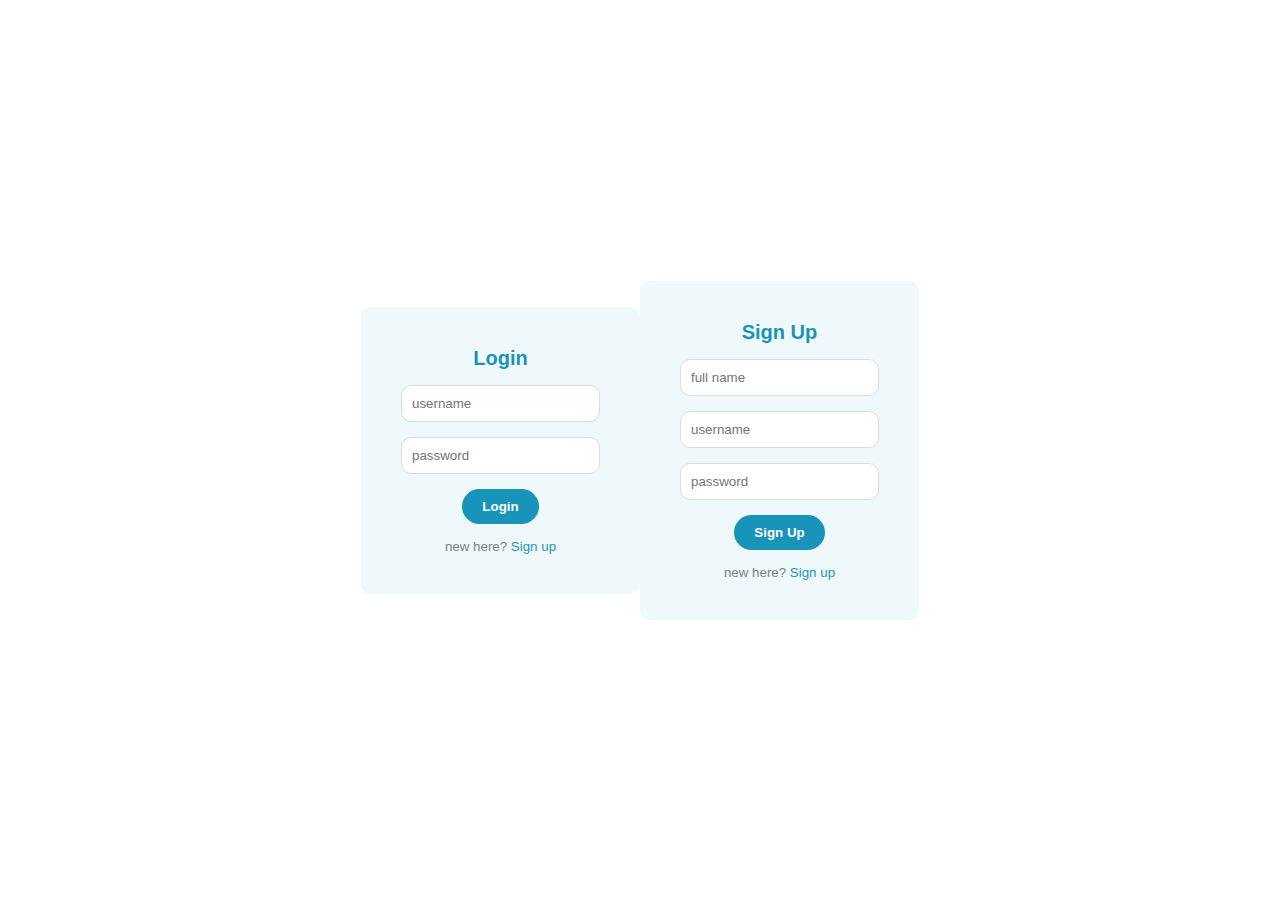
==== pages/login.html @ b734ad47 "finished-login-page-design" ====
<!DOCTYPE html>
<html lang="en">
<head>
    <meta charset="UTF-8">
    <meta name="viewport" content="width=device-width, initial-scale=1.0">
    <title>my financialist</title>
    <link rel="stylesheet" href="../styles/colors.css">
    <link rel="stylesheet" href="../styles/utilities.css">
    <link rel="stylesheet" href="../styles/pages/login.css">
    <link rel="stylesheet" href="../styles/index.css">
</head>
<body>
    <section class="w-full h-full flex center ">
        <form class="primary-bg flex column align-center gap" id="login-form">
            <h2 class="text-primary">Login</h2>
            <input type="text" placeholder="username">
            <input type="password" placeholder="password">
            <button class="btn-style active">Login</button>
            <small class="text-red login-error">wrong email or password</small>
            <small class="text-gray">new here? <span class="signup-switch text-primary">Sign up</span></small>
        </form>
        <form class="primary-bg flex column align-center gap" id="signup-form">
            <h2 class="text-primary">Sign Up</h2>
            <input type="text" placeholder="full name">
            <input type="text" placeholder="username">
            <input type="password" placeholder="password">
            <button class="btn-style active">Sign Up</button>
            <small class="text-red login-error">wrong email or password</small>
            <small class="text-gray">new here? <span class="signup-switch text-primary">Sign up</span></small>
        </form>
    </section>

    <script src="../scripts/login.js"></script>
</body>
</html>
---- styles/colors.css ----
.primary-bg{
    background-color:#0389b210;
}
.secondary-bg{
    background-color: #0389b222;
}

.text-red{
    color: rgb(201, 0, 0);
}
.text-green{
    color: green;
}

.bg-danger{
    background-color: rgb(201, 0, 0);
}

.text-white{
    color: white;
}
.text-gray{
    color: gray;
}

.text-primary{
   color: #0389b2e9;
}
---- styles/utilities.css ----
.btn-style{
    padding: 10px 20px;
    border-radius: 20px;
    font-weight: bold;
    cursor: pointer;
}

.btn-style:hover{
    opacity: 0.85;
}

.flex{
    display: flex;
}

.column{
    flex-direction: column;
}

.center{
    justify-content: center;
    align-items: center;
}

.w-full{
    width: 100%;
}
.justify-between{
    justify-content: space-between;
}

.justify-evenly{
    justify-content: space-evenly;
}
.justify-around{
    justify-content: space-around;
}
.justify-center{
    justify-content: center;
}
.align-center{
    align-items: center;
}

.gap{
    gap:15px
}

.h1-size{
    font-size: 50px;
}

.h-full{
    height: 100vh;
}

.border-radius{
    border-radius: 20px;
}

.search-bar{
    max-width: 300px;
}

@media (max-width:768px){

    .h1-size{
    font-size: 30px;
    }
}
---- styles/pages/login.css ----
form{
    padding: 20px 30px;
}

.login-error{
    display: none;
}

.signup-switch{
    cursor: pointer;
}
---- styles/index.css ----
*{
    margin: 0;
    padding: 0;
    box-sizing: border-box;
    font-family: 'Lucida Sans', 'Lucida Sans Regular', 'Lucida Grande', 'Lucida Sans Unicode', Geneva, Verdana, sans-serif;
}

body{
    display: flex;
    gap: 30px;
}

button{
    border: none;
}

section{
    width: 80vw;
    padding: 35px 20px;
}

header{
    height: 100vh;
    width: 20vw;
    border-radius: 0 30px 30px 0;
    padding: 0 2vw;
    justify-content:space-evenly ;
    

}

header button{
    display: flex;
    gap: 12px;
    align-items: center;
    justify-content: center;
}

header>img{
    width: 150px;
    border-radius: 50%;
}


.currencies-container{
    justify-content: center;
    flex-wrap: wrap;
}

.currencies-container button{
    border-radius: 50%;
    padding: 10px;
    font-weight: bold;
    width: 35px;
    font-size: 10px;
    
}
.currencies-container button:hover{
    opacity: 0.85;
    cursor: pointer;
}

.active{
    background-color:#0389b2e9;
    color: white;
}

.amounts-container{
    flex-wrap: wrap;
    gap: 30px;
    align-self: center;
    justify-content: center;
    
}



.amounts-container h2{
    font-size: 20px;
}

.amounts-container>div{
    padding: 20px;
    border-radius: 30px;
}
.filter-btn{
    align-self: flex-end;
    padding: 5px;
    border-radius: 30px;
    cursor: pointer;
}

.finances-container{
    padding-top: 20px;
    max-height: 340px;
    overflow-y: auto;
}

.finances-container>div{
    padding: 15px 20px;
    border: 1px solid #0389b22d;
}
.finances-container>div:hover{
    opacity: 0.80;
    cursor: pointer;
}

.finances-container>div:nth-child(odd){
    background-color: #0389b210;
}

.finances-container>div small{
    color: gray;
    font-size: 12px;
}

.finances-container>div p{
    font-size: 14px;
}

.popup{
    height: 100vh;
    width: 100%;
    position: fixed;
    background-color: rgba(0, 0, 0, 0.386);
    backdrop-filter: blur(3px);
    display: flex;
    justify-content: center;
    align-items: center;
    display: none;
}

form{
    background-color: white;
    border-radius: 10px;
    padding: 40px;
    gap: 30px;
    position: relative;
    display: flex;
}

form h2{
    font-size: 20px;
}

form input{
    padding: 10px;
    border-radius: 10px;
    outline: none;
    border: 1px solid gainsboro;
}

.exit-form{
    position: absolute;
    top: 0;
    right: 0;
    margin: 15px;
    background-color: white;
    font-size: 16px;
    cursor: pointer;
}

.info-popup{
    background-color: white;
    border-radius: 10px;
    padding: 40px;
    gap: 30px;
    position: relative;
    max-width: 350px;
}
.info-popup h2{
   font-size: 20px;
}

.finance-desc{
    background-color: rgba(220, 220, 220, 0.347);
    padding: 15px;
    border-radius: 10px;
}

.loader{
    position: fixed;
    top: 0;
    left: 0;
    height: 100vh;
    width: 100%;
    background-color: rgba(0, 0, 0, 0.299);
    backdrop-filter: blur(5px);
    display: none;
    justify-content: center;
    align-items: center;
}

.editor-popup{
    display: none;
}


@media (max-width:930px){
    header span{
        display: none;
    }
    header img{
        width: 15vw;
        min-width: 45px;
    }
    .amounts-container h2{
        font-size: 18px;
    }
}

@media (max-width:568px){
   header{
        justify-content: space-evenly;
        gap: 10px;
   }
 
   .amounts-container h2{
        font-size: 12px;
    }
    .amounts-container p{
        font-size: 12px;
    }

    .amounts-container{
        flex-wrap: wrap;
        gap: 10px;
        align-self: center;
        
    }
    
    
    .amounts-container>div{
        padding: 10px;
        border-radius: 20px;
    }

    .filter-btn{
        font-size: 10px;
    }
    .finances-container>div p{
        font-size: 10px;
    }
    .finances-container>div small{
        font-size: 7px;
    }
    .finances-container>div i{
        font-size: 10px;
    }
    
   
}
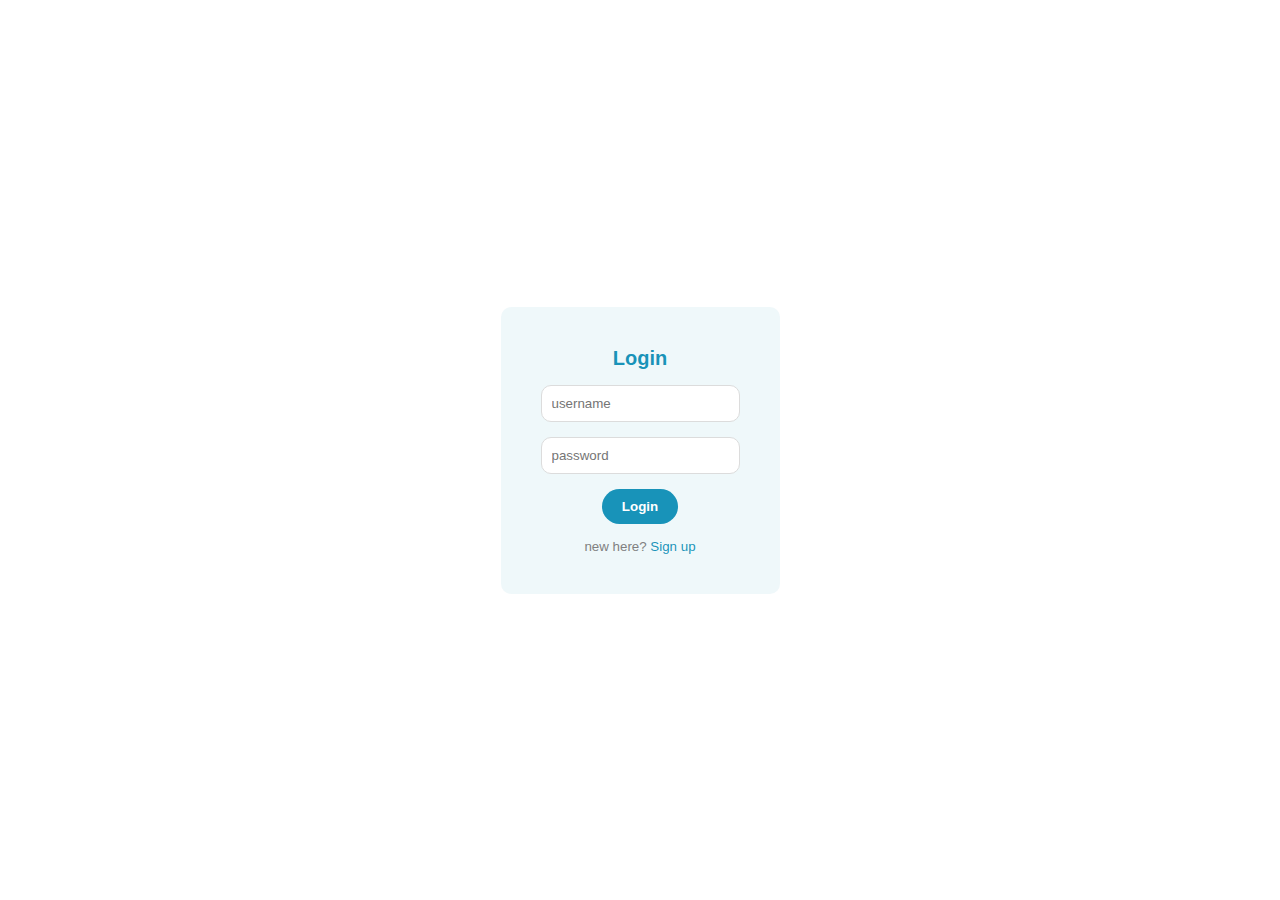
==== commit 3867df66: "started-signup" ====
--- a/pages/login.html
+++ b/pages/login.html
@@ -17,7 +17,7 @@
             <input type="password" placeholder="password">
             <button class="btn-style active">Login</button>
             <small class="text-red login-error">wrong email or password</small>
-            <small class="text-gray">new here? <span class="signup-switch text-primary">Sign up</span></small>
+            <small class="text-gray">new here? <span class="switch text-primary" id="signup-switch">Sign up</span></small>
         </form>
         <form class="primary-bg flex column align-center gap" id="signup-form">
             <h2 class="text-primary">Sign Up</h2>
@@ -26,7 +26,7 @@
             <input type="password" placeholder="password">
             <button class="btn-style active">Sign Up</button>
             <small class="text-red login-error">wrong email or password</small>
-            <small class="text-gray">new here? <span class="signup-switch text-primary">Sign up</span></small>
+            <small class="text-gray">Already have an account? <span class="switch text-primary" id="login-switch">login</span></small>
         </form>
     </section>
 
--- a/styles/pages/login.css
+++ b/styles/pages/login.css
@@ -8,6 +8,6 @@
     display: none;
 }
 
-.signup-switch{
+.switch{
     cursor: pointer;
 }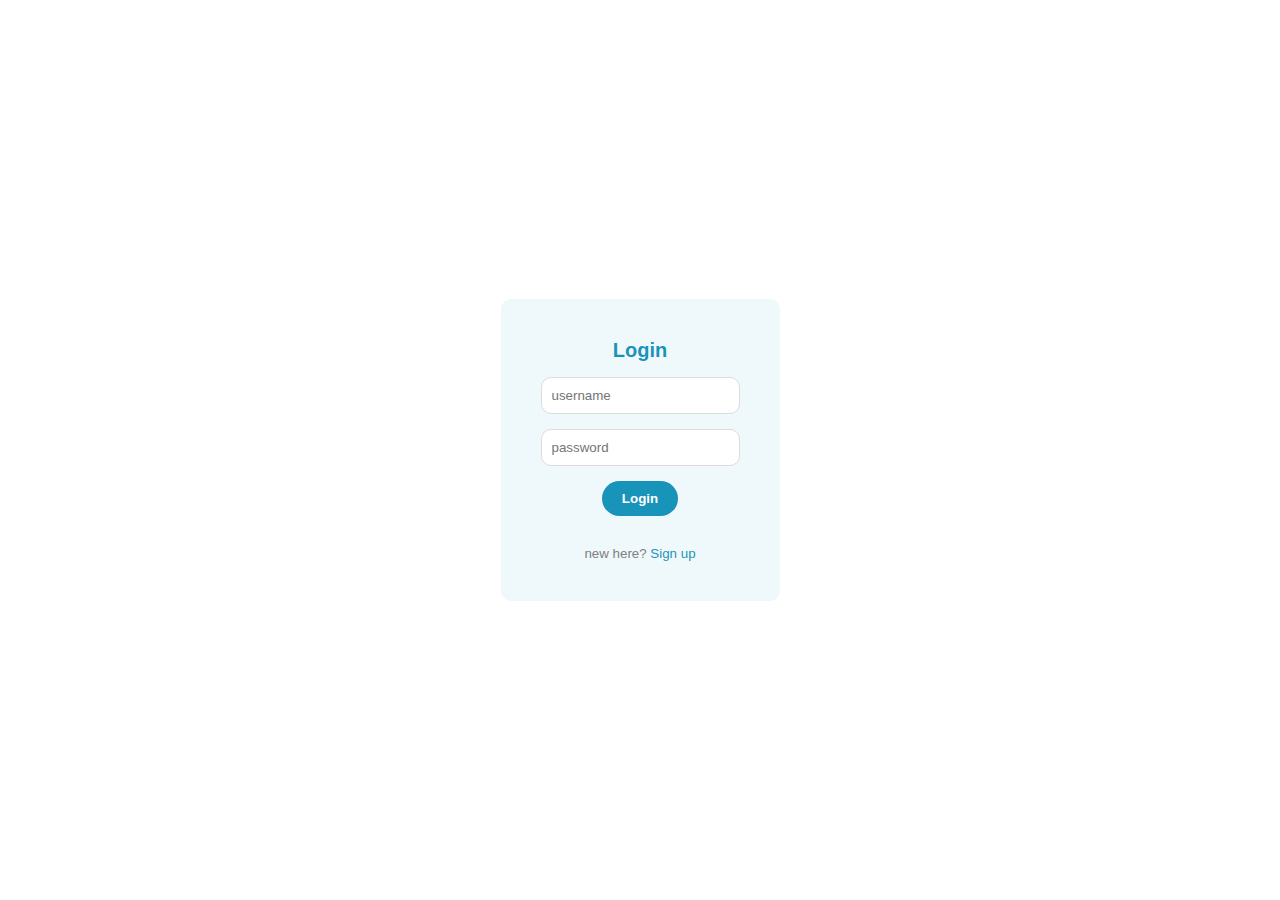
==== commit 94ce5fa1: "added-auth" ====
--- a/pages/login.html
+++ b/pages/login.html
@@ -13,19 +13,19 @@
     <section class="w-full h-full flex center ">
         <form class="primary-bg flex column align-center gap" id="login-form">
             <h2 class="text-primary">Login</h2>
-            <input type="text" placeholder="username">
-            <input type="password" placeholder="password">
-            <button class="btn-style active">Login</button>
-            <small class="text-red login-error">wrong email or password</small>
+            <input type="text" placeholder="username" id="username-login">
+            <input type="password" placeholder="password" id="pass-login">
+            <button type="button" class="btn-style active" id="login-btn">Login</button>
+            <small class="text-red " id="login-error"></small>
             <small class="text-gray">new here? <span class="switch text-primary" id="signup-switch">Sign up</span></small>
         </form>
         <form class="primary-bg flex column align-center gap" id="signup-form">
             <h2 class="text-primary">Sign Up</h2>
-            <input type="text" placeholder="full name">
-            <input type="text" placeholder="username">
-            <input type="password" placeholder="password">
-            <button class="btn-style active">Sign Up</button>
-            <small class="text-red login-error">wrong email or password</small>
+            <input type="text" placeholder="full name" id="name-signup">
+            <input type="text" placeholder="username" id="username-signup">
+            <input type="password" placeholder="password" id="pass-signup">
+            <button type="button" class="btn-style active" id="signup-btn">Sign Up</button>
+            <small class="text-red " id="signup-error"></small>
             <small class="text-gray">Already have an account? <span class="switch text-primary" id="login-switch">login</span></small>
         </form>
     </section>
